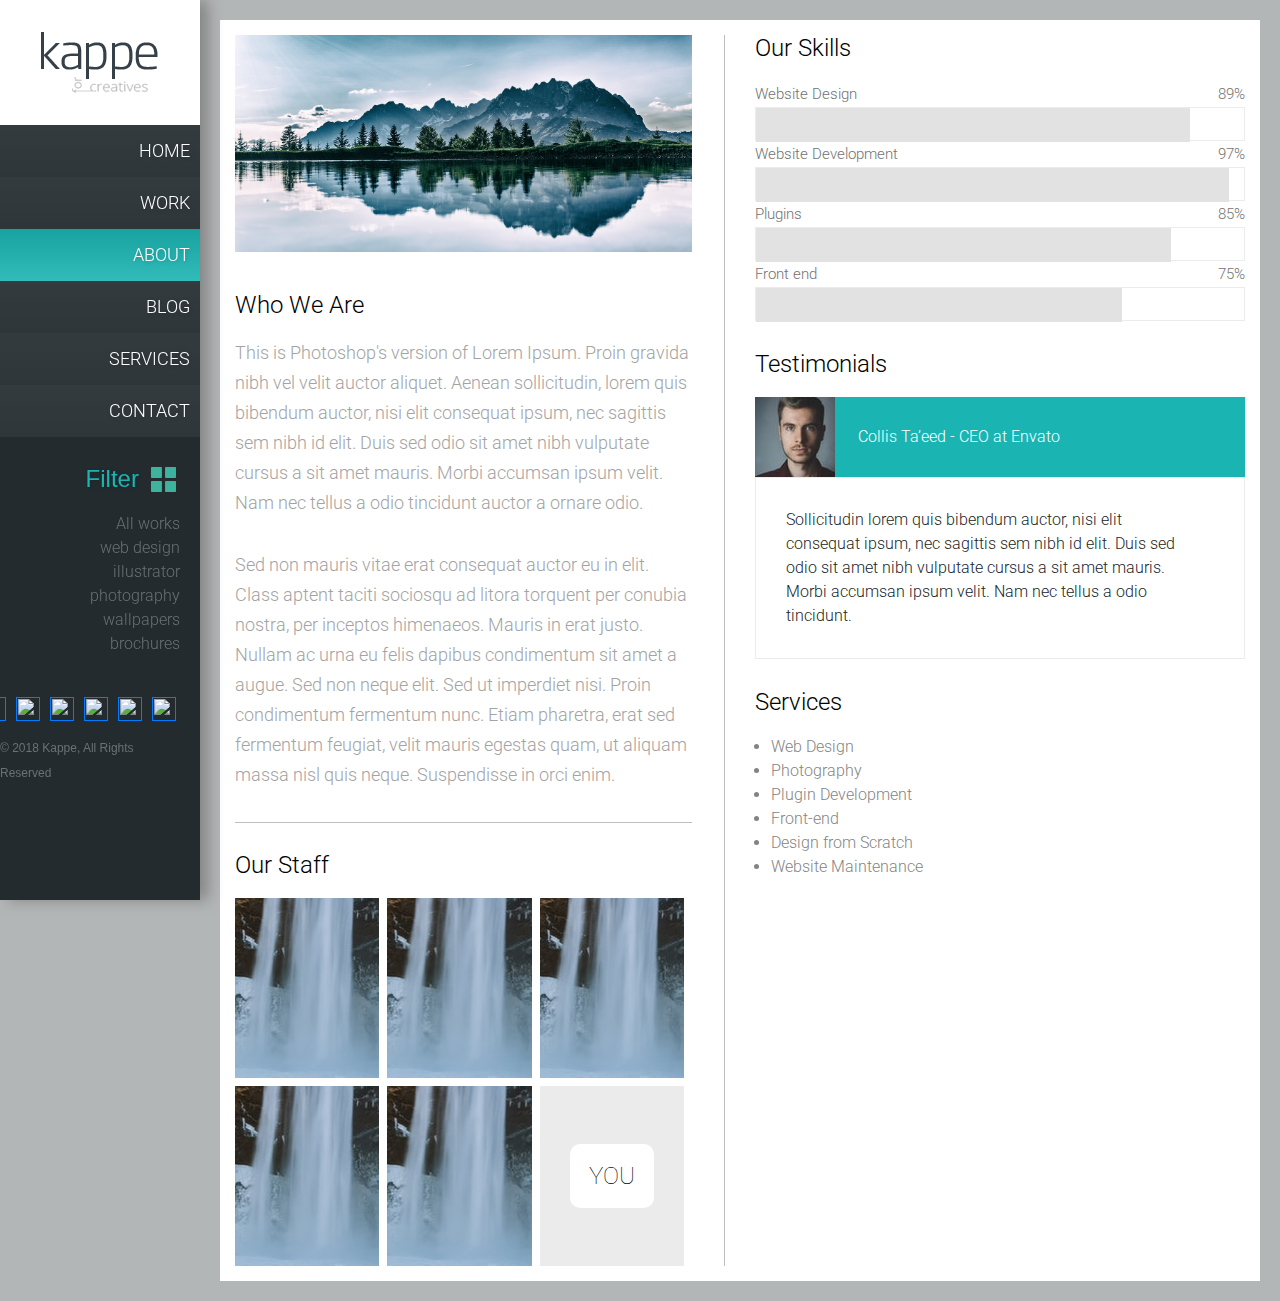
==== about.html @ 8c6508d8 "Initial commit" ====
<!DOCTYPE html>
<html lang="en">

<head>
    <meta charset="UTF-8">
    <meta name="viewport" content="width=device-width, initial-scale=1.0">
    <meta http-equiv="X-UA-Compatible" content="ie=edge">
    <title>kappe</title>
    <link rel="stylesheet" href="css/bootstrap.css">
    <link rel="stylesheet" href="css/mdb.css">
    <link rel="stylesheet" href="css/main_style.css">
    <link rel="stylesheet" href="https://use.fontawesome.com/releases/v5.6.1/css/all.css" integrity="sha384-gfdkjb5BdAXd+lj+gudLWI+BXq4IuLW5IT+brZEZsLFm++aCMlF1V92rMkPaX4PP"
        crossorigin="anonymous">
</head>

<body>
    <header>
        <div class="header_fix">
            <div class="logo  main_flex__nowrap flex__jcontent_center  flex__align-items_center img-fluid">
                <a href="#"> <img src="img/logo.png" class="img-fluid" alt=""></a>
            </div>
            <nav class="nav_main">
                <ul class="nav-item">
                    <li><a href="index.html">Home</a></li>
                    <li><a href="work.html">Work</a></li>
                    <li><a href="about.html" class="active">About</a></li>
                    <li><a href="blog.html">Blog</a></li>
                    <li><a href="#">Services</a></li>
                    <li><a href="#">Contact</a></li>
                </ul>
            </nav>
            <div class="filter">
                <div class="filter_text main_flex__nowrap flex__jcontent_end flex__align-content_center flex__align-items_center">
                    <p>Filter</p>
                    <svg version="1.1" id="" xmlns="http://www.w3.org/2000/svg" xmlns:xlink="http://www.w3.org/1999/xlink"
                        x="0px" y="0px" viewBox="0 0 286.054 286.054" style="enable-background:new 0 0 286.054 286.054;"
                        xml:space="preserve">
                        <path style="fill:#3DB39E;" d="M277.115,160.906h-107.27c-4.943,0-8.939,3.996-8.939,8.939v107.27c0,4.943,3.996,8.939,8.939,8.939
                           h107.27c4.943,0,8.939-3.996,8.939-8.939v-107.27C286.054,164.902,282.058,160.906,277.115,160.906z M277.115,0.001h-107.27
                           c-4.943,0-8.939,4.005-8.939,8.939v107.27c0,4.943,3.996,8.939,8.939,8.939h107.27c4.943,0,8.939-3.996,8.939-8.939V8.94
                           C286.054,4.006,282.058,0.001,277.115,0.001z M116.209,0.001H8.939C4.005,0.001,0,4.006,0,8.94v107.27
                           c0,4.943,4.005,8.939,8.939,8.939h107.27c4.934,0,8.939-3.996,8.939-8.939V8.94C125.149,4.006,121.144,0.001,116.209,0.001z
                            M116.209,160.906H8.939c-4.934,0-8.939,3.996-8.939,8.939v107.27c0,4.943,4.005,8.939,8.939,8.939h107.27
                           c4.934,0,8.939-3.996,8.939-8.939v-107.27C125.149,164.902,121.144,160.906,116.209,160.906z" />

                    </svg>
                </div>
            </div>
            <div class="header-links">
                <ul class="header-links__paragraph">
                    <li><a href="#">All works</a></li>
                    <li> <a href="#">web design</a></li>
                    <li> <a href="#">illustrator</a></li>
                    <li> <a href="#">photography</a></li>
                    <li> <a href="#">wallpapers</a></li>
                    <li> <a href="#">brochures</a></li>
                </ul>
            </div>
            <div class="row_links">
                <ul class="row_links__paragraph d-flex">
                    <li><a href=""><img src="https://img.icons8.com/color/48/000000/flickr.png"></a></li>
                    <li><a href=""><img src="https://img.icons8.com/color/48/000000/google-plus.png"></a></li>
                    <li><a href=""><img src="https://img.icons8.com/color/48/000000/pinterest.png"></a></li>
                    <li><a href=""><img src="https://img.icons8.com/color/48/000000/vk-com.png"></a></li>
                    <li><a href=""><img src="https://img.icons8.com/color/48/000000/twitter.png"></a></li>
                    <li><a href=""><img src="https://img.icons8.com/color/48/000000/facebook.png"></a></li>
                </ul>
            </div>
            <div class="copyright">
                <p class="copyright_text d-flex flex__jcontent_end">© 2018 Kappe, All Rights Reserved</p>
            </div>
        </div>

    </header>
    <main>
        <div class="wrap">
            <div class="container-fluid">
                <div class="row">
                    <div class="col-lg-6 col-md-12 col-sm-12">
                        <div class="left">
                            <img class="slideimg img-fluid w-100" src="img/pexels-photo-459225.jpg" alt="">
                            <div class="text-subtitle">
                                <h2>Who We Are</h2>
                                <p>This is Photoshop's version of Lorem Ipsum. Proin gravida nibh vel velit auctor
                                    aliquet. Aenean sollicitudin, lorem quis bibendum auctor, nisi elit consequat
                                    ipsum, nec sagittis sem nibh id elit. Duis sed odio sit amet nibh vulputate cursus
                                    a sit amet mauris. Morbi accumsan ipsum velit. Nam nec tellus a odio tincidunt
                                    auctor a ornare odio. </p>
                                <p>Sed non mauris vitae erat consequat auctor eu in elit. Class aptent taciti sociosqu
                                    ad litora torquent per conubia nostra, per inceptos himenaeos. Mauris in erat
                                    justo. Nullam ac urna eu felis dapibus condimentum sit amet a augue. Sed non neque
                                    elit. Sed ut imperdiet nisi. Proin condimentum fermentum nunc. Etiam pharetra, erat
                                    sed fermentum feugiat, velit mauris egestas quam, ut aliquam massa nisl quis neque.
                                    Suspendisse in orci enim. </p>
                            </div>
                            <div class="our_staff w-100">
                                <h2>Our Staff</h2>
                                <div class="row no-gutters justify-content-around">
                                    <div class="col-md-4 pr-2">
                                        <div class="our_staff__wrapper">
                                            <a href="#">
                                                <h2>John Smith</h2>
                                                <p>Web Developer</p>
                                            </a>
                                        </div>
                                    </div>
                                    <div class="col-md-4 pr-2">
                                        <div class="our_staff__wrapper">
                                            <a href="#">
                                                <h2>John Smith</h2>
                                                <p>Web Developer</p>
                                            </a>
                                        </div>
                                    </div>
                                    <div class="col-md-4 pr-2">
                                        <div class="our_staff__wrapper">
                                            <a href="#">
                                                <h2>John Smith</h2>
                                                <p>Web Developer</p>
                                            </a>
                                        </div>
                                    </div>
                                </div>
                                <div class="row no-gutters justify-content-around">
                                    <div class="col-md-4 pr-2 mt-2">
                                        <div class="our_staff__wrapper">
                                            <a href="#">
                                                <h2>John Smith</h2>
                                                <p>Web Developer</p>
                                            </a>
                                        </div>
                                    </div>
                                    <div class="col-md-4 pr-2 mt-2">
                                        <div class="our_staff__wrapper">
                                            <a href="#">
                                                <h2>John Smith</h2>
                                                <p>Web Developer</p>
                                            </a>
                                        </div>
                                    </div>
                                    <div class="col-md-4 pr-2 mt-2">
                                        <div class="you">
                                            <span>
                                                you
                                            </span>
                                        </div>
                                    </div>
                                </div>
                            </div>
                        </div>
                    </div>
                    <div class="col-md-6">
                        <div class="about-info">
                            <h2>Our Skills</h2>
                            <div class="row no-gutters">
                                <div class="col-md-12">
                                    <ul>
                                        <li class="">
                                            <div class="about-info__diagramm">
                                                <div class="about-info__diagramm__title justify-content-between d-flex ">
                                                    <p>Website Design</p>
                                                    <p>89%</p>
                                                </div>
                                                <div class="about-info__diagramm__data">
                                                    <div class="about-info__diagramm__data_percent" data-skill="89"></div>
                                                </div>
                                            </div>
                                        </li>
                                        <li>
                                            <div class="about-info__diagramm">
                                                <div class="about-info__diagramm__title justify-content-between d-flex ">
                                                    <p>Website Development</p>
                                                    <p>97%</p>
                                                </div>
                                                <div class="about-info__diagramm__data">
                                                    <div class="about-info__diagramm__data_percent" data-skill="97"></div>
                                                </div>
                                            </div>
                                        </li>
                                        <li>
                                            <div class="about-info__diagramm">
                                                <div class="about-info__diagramm__title justify-content-between d-flex ">
                                                    <p>Plugins</p>
                                                    <p>85%</p>
                                                </div>
                                                <div class="about-info__diagramm__data">
                                                    <div class="about-info__diagramm__data_percent" data-skill="85"></div>
                                                </div>
                                            </div>
                                        </li>
                                        <li>
                                            <div class="about-info__diagramm">
                                                <div class="about-info__diagramm__title justify-content-between d-flex ">
                                                    <p>Front end</p>
                                                    <p>75%</p>
                                                </div>
                                                <div class="about-info__diagramm__data">
                                                    <div class="about-info__diagramm__data_percent" data-skill="75"></div>
                                                </div>
                                            </div>
                                        </li>
                                    </ul>
                                </div>
                            </div>
                            <div class="about-info_testimonials">
                                <h2>Testimonials</h2>
                                <div class="row no-gutters">
                                    <div class="col-md-12">
                                        <div class="about-info_testimonials_info main_flex__nowrap">
                                            <img src="img/portrait.jpg" alt="" class="img-fluid">
                                            <div class="about-info_testimonials_info__worker main_flex__nowrap flex__align-items_center">
                                                <p>Collis Ta’eed - CEO at Envato</p>
                                            </div>
                                        </div>
                                        <div class="about-info_testimonials_info__text">
                                            <p>Sollicitudin lorem quis bibendum auctor, nisi elit consequat ipsum, nec
                                                sagittis sem nibh id elit. Duis sed odio sit amet nibh vulputate cursus
                                                a sit amet mauris. Morbi accumsan ipsum velit. Nam nec tellus a odio
                                                tincidunt.</p>
                                        </div>
                                    </div>
                                </div>
                            </div>
                            <div class="about-info_services">
                                <h2>Services</h2>
                                <div class="row no-gutters">
                                    <div class="col-md-5">
                                        <ul>
                                            <li class="about-info_services__list">
                                                <p>Web Design</p>
                                            </li>
                                            <li class="about-info_services__list">
                                                <p>Photography</p>
                                            </li>
                                            <li class="about-info_services__list">
                                                <p>Plugin Development</p>
                                            </li>
                                            <li class="about-info_services__list">
                                                <p>Front-end</p>
                                            </li>
                                            <li class="about-info_services__list">
                                                <p>Design from Scratch</p>
                                            </li>
                                            <li class="about-info_services__list">
                                                <p>Website Maintenance</p>
                                            </li>
                                        </ul>
                                    </div>
                                </div>
                            </div>
                        </div>
                    </div>

                </div>

            </div>
        </div>

    </main>
</body>
<script src="js/jquery-3.3.1.min.js"></script>
<script src="js/index.js"></script>

</html>
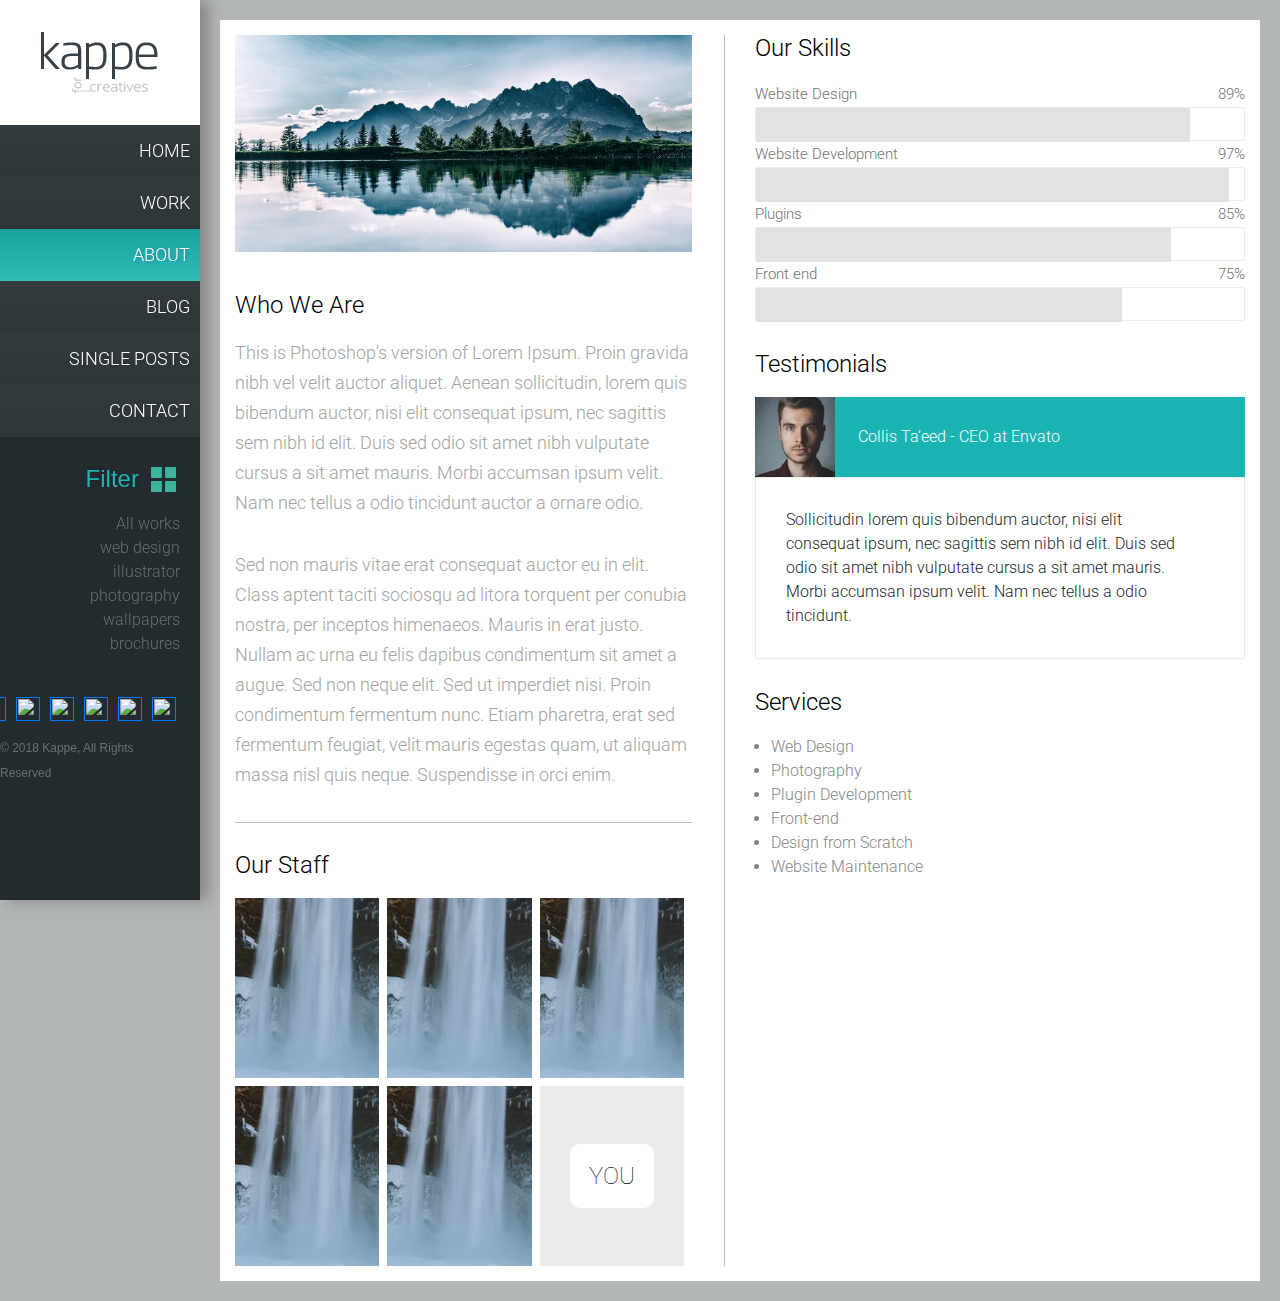
==== commit c4a99e85: "singlePost" ====
--- a/about.html
+++ b/about.html
@@ -25,7 +25,7 @@
                     <li><a href="work.html">Work</a></li>
                     <li><a href="about.html" class="active">About</a></li>
                     <li><a href="blog.html">Blog</a></li>
-                    <li><a href="#">Services</a></li>
+                    <li><a href="singlePost.html">Single posts</a></li>
                     <li><a href="#">Contact</a></li>
                 </ul>
             </nav>
--- a/css/main_style.css
+++ b/css/main_style.css
@@ -1,3 +1,4 @@
+@charset "UTF-8";
 @import url("https://fonts.googleapis.com/css?family=Roboto");
 .main_flex {
   display: -webkit-box;
@@ -990,6 +991,10 @@
   margin: 0 auto;
 }
 
+.column_fourth .card img {
+  height: 141px;
+}
+
 .card {
   width: 294px;
   border-radius: 0px !important;
@@ -1079,4 +1084,78 @@
   text-decoration: underline;
   color: #fff;
 }
+
+.btn-posts {
+  display: -webkit-box;
+  display: -ms-flexbox;
+  display: flex;
+  -webkit-box-pack: center;
+      -ms-flex-pack: center;
+          justify-content: center;
+}
+
+.btn-posts button {
+  width: 183px;
+  height: 63px;
+  cursor: pointer;
+  border: none;
+  outline: none;
+  font-size: 20px;
+  font-weight: 100;
+  line-height: 30.73px;
+  text-transform: uppercase;
+  background-color: #1ab5b3;
+  color: #fff;
+  -webkit-transition: all .3s;
+  transition: all .3s;
+}
+
+.btn-posts button:hover {
+  color: #1ab5b3;
+  background-color: #fff;
+}
+
+.сomments {
+  margin-top: 25px;
+}
+
+.сomments .comments-list li {
+  margin-bottom: 32px;
+}
+
+.сomments .comments-list ul ul {
+  margin-left: 40px !important;
+}
+
+.сomments .comments-list__box img {
+  width: 80px;
+  height: 80px;
+}
+
+.сomments .comments-list__box .comments-about {
+  margin-left: 20px;
+}
+
+.сomments .comments-list__box .comments-about h5 {
+  color: #3c3c3c;
+  font-size: 14px;
+  font-weight: 300;
+  line-height: 22px;
+  padding-bottom: 4px;
+  border-bottom: 1px solid #d1d1d1;
+}
+
+.сomments .comments-list__box .comments-about h5 span {
+  color: #d1d1d1;
+  font-size: 14px;
+  font-weight: 300;
+  line-height: 22px;
+}
+
+.сomments .comments-list__box .comments-about p {
+  color: #a3a3a3;
+  font-size: 18px;
+  font-weight: 300;
+  line-height: 26px;
+}
 /*# sourceMappingURL=main_style.css.map */